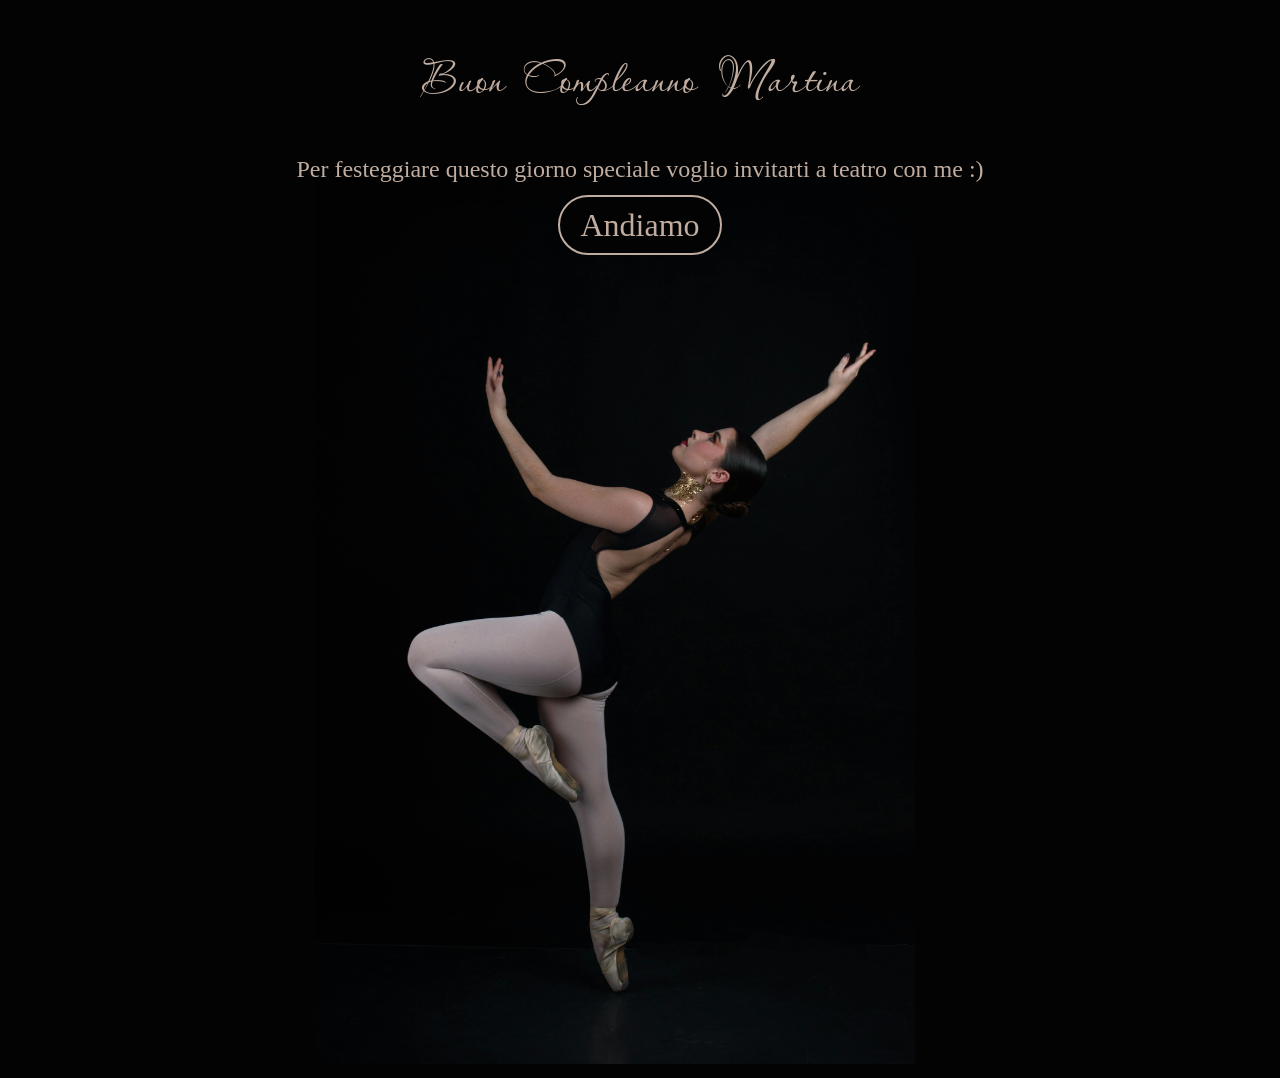
==== index.html @ 296851a5 "create form" ====
<!DOCTYPE html>
<html lang="en">
<head>
    <meta charset="UTF-8">
    <meta name="viewport" content="width=device-width, initial-scale=1.0">
    <title>Buon Compleanno</title>

    <link rel="preconnect" href="https://fonts.googleapis.com">
    <link rel="preconnect" href="https://fonts.gstatic.com" crossorigin>
    <link href="https://fonts.googleapis.com/css2?family=Cause:wght@100..900&family=Passions+Conflict&display=swap" rel="stylesheet">

    <script src="scripts.js"></script>

    <link rel="stylesheet" href="styles.css">
</head>
<body>

    <!-- Transition overlay -->
    <div class="page-transition"></div>

    <main>
        <h1>Buon Compleanno Martina</h1>
        <p>
            Per festeggiare questo giorno speciale
            voglio invitarti a teatro con me :)
        </p>

        <a href="ticket.html" class="andiamo-btn nav-link">
            Andiamo
        </a>
    </main>

    <img
        src="./assets/ballerina-solo.jpg"
        alt="Ballerina Solo"
        class="ballerina"
    >

</body>

</html>
---- styles.css ----
:root {
    --background-color: #030303;
    --text-color: #c0ada0;

    --font-cursive: "Passions Conflict", cursive;
    --font-regular: "Cause", cursive;
}

* {
    box-sizing: border-box;
    color: var(--text-color);
}

body {
    background-color: var(--background-color);
    color: var(--text-color);
    text-align: center;
    font-optical-sizing: auto;
    font-family: var(--font-regular);
    font-weight: 200;
    font-size: 1.5rem;

    animation: pageFadeIn 0.7s ease;
}

h1 {
    font-family: var(--font-cursive);
    font-size: 4rem;
    font-weight: 400;
}

h2 {
    font-family: var(--font-cursive);
    font-size: 3.5rem;
    font-weight: 400;
}

a {
    text-decoration: none;
    margin-top: 50px;
}

main {
    max-width: 80%;
    margin: 0 auto;
}

.andiamo-btn {
    cursor: pointer;
    background-color: var(--background-color);
    color: var(--text-color);
    
    font-optical-sizing: auto;
    font-family: var(--font-regular);
    font-weight: 200;
    font-size: 2rem;
    
    border: 2px solid var(--text-color);
    border-radius: 50px;
    margin-top: 50px;
    padding: 10px 20px;
}

.andiamo-btn:hover {box-shadow: 0 0 20px 3px var(--text-color);}
.andiamo-btn:active {box-shadow: 0 0 20px 3px var(--text-color); transform: scale(0.95);}
.andiamo-btn:focus {outline: none; box-shadow: 0 0 20px 3px var(--text-color);}

.ballerina {
    width: 100%;
    max-width: 600px;
    margin-top: -80px;
    margin-left: -50px;
    position: relative;
    z-index: -1;
}

.ticket-slider {
    position: relative;
    display: flex;
    gap: 5px;   
    width: 100%;
    max-width: 700px;
    margin: 0 auto;
    overflow: hidden;
}

.slider-track {
    display: flex;
    transition: transform 0.6s ease;
}

.ticket-card {
    min-width: 100%;
    padding: 10px 10px;
    border-radius: 30px;

    background: rgba(255,255,255,0.15);
    backdrop-filter: blur(20px);

    box-shadow:
        0 10px 40px rgba(0,0,0,0.15);

    text-align: center;

    color: white;
}

.ticket-card h3 {
    font-size: 2rem;
    margin-bottom: 20px;
}

.ticket-card p {
    font-size: 1.2rem;
    line-height: 1.6;
}

.ticket-card img {
    width: 100%;
    border-radius: 20px;
}

.slider-btn {
    position: absolute;
    top: 50%;
    transform: translateY(-50%);

    width: 55px;
    height: 55px;

    border: none;
    border-radius: 50%;

    background: rgba(255,255,255,0.2);
    backdrop-filter: blur(10px);

    color: white;
    font-size: 2rem;

    cursor: pointer;

    z-index: 10;

    transition: 0.3s ease;
}

.slider-btn:hover {
    background: rgba(255,255,255,0.35);
    transform: translateY(-50%) scale(1.1);
}

.prev {
    left: 15px;
}

.next {
    right: 15px;
}

.ticket-form-wrapper {
    display: flex;
    justify-content: center;
    margin-top: 60px;
    padding: 20px;
}

.theatre-ticket {
    display: flex;
    width: 100%;
    max-width: 850px;

    background:
        linear-gradient(
            135deg,
            rgba(255,255,255,0.12),
            rgba(255,255,255,0.05)
        );

    border: 2px dashed rgba(255,255,255,0.2);

    border-radius: 30px;

    overflow: hidden;

    backdrop-filter: blur(20px);

    box-shadow:
        0 20px 60px rgba(0,0,0,0.4);
}

/* LEFT SIDE */

.ticket-left {
    flex: 1;
    padding: 50px;
    text-align: left;
}

.ticket-label {
    letter-spacing: 4px;
    text-transform: uppercase;
    opacity: 0.6;
    margin-bottom: 10px;
}

.ticket-title {
    font-family: var(--font-cursive);
    font-size: 4rem;
    font-weight: 400;

    margin-bottom: 40px;
}

.ticket-field {
    display: flex;
    flex-direction: column;
    margin-bottom: 30px;
}

.ticket-field label {
    margin-bottom: 10px;
    font-size: 1rem;
    opacity: 0.7;
}

.ticket-field select {
    background: rgba(255,255,255,0.08);

    border: 1px solid rgba(255,255,255,0.15);

    border-radius: 15px;

    padding: 15px;

    color: white;

    font-family: var(--font-regular);
    font-size: 1rem;

    outline: none;
}

.ticket-field select option {
    background: #111;
}

.ticket-submit {
    margin-top: 20px;

    padding: 15px 30px;

    border: none;
    border-radius: 50px;

    background: var(--text-color);
    color: black;

    font-size: 1rem;
    font-weight: 600;

    cursor: pointer;

    transition: 0.3s ease;
}

.ticket-submit:hover {
    transform: scale(1.05);

    box-shadow:
        0 0 25px rgba(255,255,255,0.3);
}

.confirmed-ticket {
    max-width: 600px;
    margin: 50px auto;
    padding: 40px;

    border-radius: 30px;

    background: rgba(255,255,255,0.12);
    backdrop-filter: blur(20px);

    border: 2px dashed rgba(255,255,255,0.2);

    text-align: center;

    box-shadow: 0 20px 60px rgba(0,0,0,0.4);
}

.confirmed-ticket h2 {
    font-size: 3rem;
    margin: 20px 0;
}

.ticket-info p {
    opacity: 0.6;
    letter-spacing: 2px;
}

.ticket-info span {
    font-size: 1.5rem;
    display: block;
    margin-top: 10px;
}

/* RIGHT SIDE */

.ticket-right {
    width: 180px;

    border-left:
        2px dashed rgba(255,255,255,0.2);

    display: flex;
    flex-direction: column;
    justify-content: center;
    align-items: center;

    gap: 40px;

    background:
        rgba(255,255,255,0.03);
}

.ticket-stub {
    text-align: center;
}

.ticket-stub p {
    font-size: 0.8rem;
    opacity: 0.5;
    margin-bottom: 5px;
}

.ticket-stub span {
    font-size: 2rem;
    font-weight: 700;
}

/* MOBILE */

@media (max-width: 768px) {

    .theatre-ticket {
        flex-direction: column;
    }

    .ticket-right {
        width: 100%;
        flex-direction: row;

        padding: 30px;

        border-left: none;
        border-top:
            2px dashed rgba(255,255,255,0.2);
    }

    .ticket-left {
        padding: 35px;
    }

    .ticket-title {
        font-size: 3rem;
    }
}

/* Transition overlay */
.page-transition {
    position: fixed;
    inset: 0;
    background: var(--background-color);
    opacity: 0;
    pointer-events: none;
    z-index: 9999;
    backdrop-filter: blur(10px);
}

/* Flash effect */
.page-transition.highlight {
    animation: highlightFlash 0.5s forwards;
}

/* Fade effect */
.page-transition.fade-out {
    animation: fadeOut 0.7s forwards;
}

@keyframes highlightFlash {
    0% {
        opacity: 0;
    }

    30% {
        opacity: 0.8;
        background: #444;
    }

    100% {
        opacity: 0;
    }
}

@keyframes fadeOut {
    from {
        opacity: 0;
    }

    to {
        opacity: 1;
    }
}

@keyframes pageFadeIn {
    from {
        opacity: 0;
        transform: translateY(10px);
        filter: blur(4px);
    }

    to {
        opacity: 1;
        transform: translateY(0);
        filter: blur(0);
    }
}
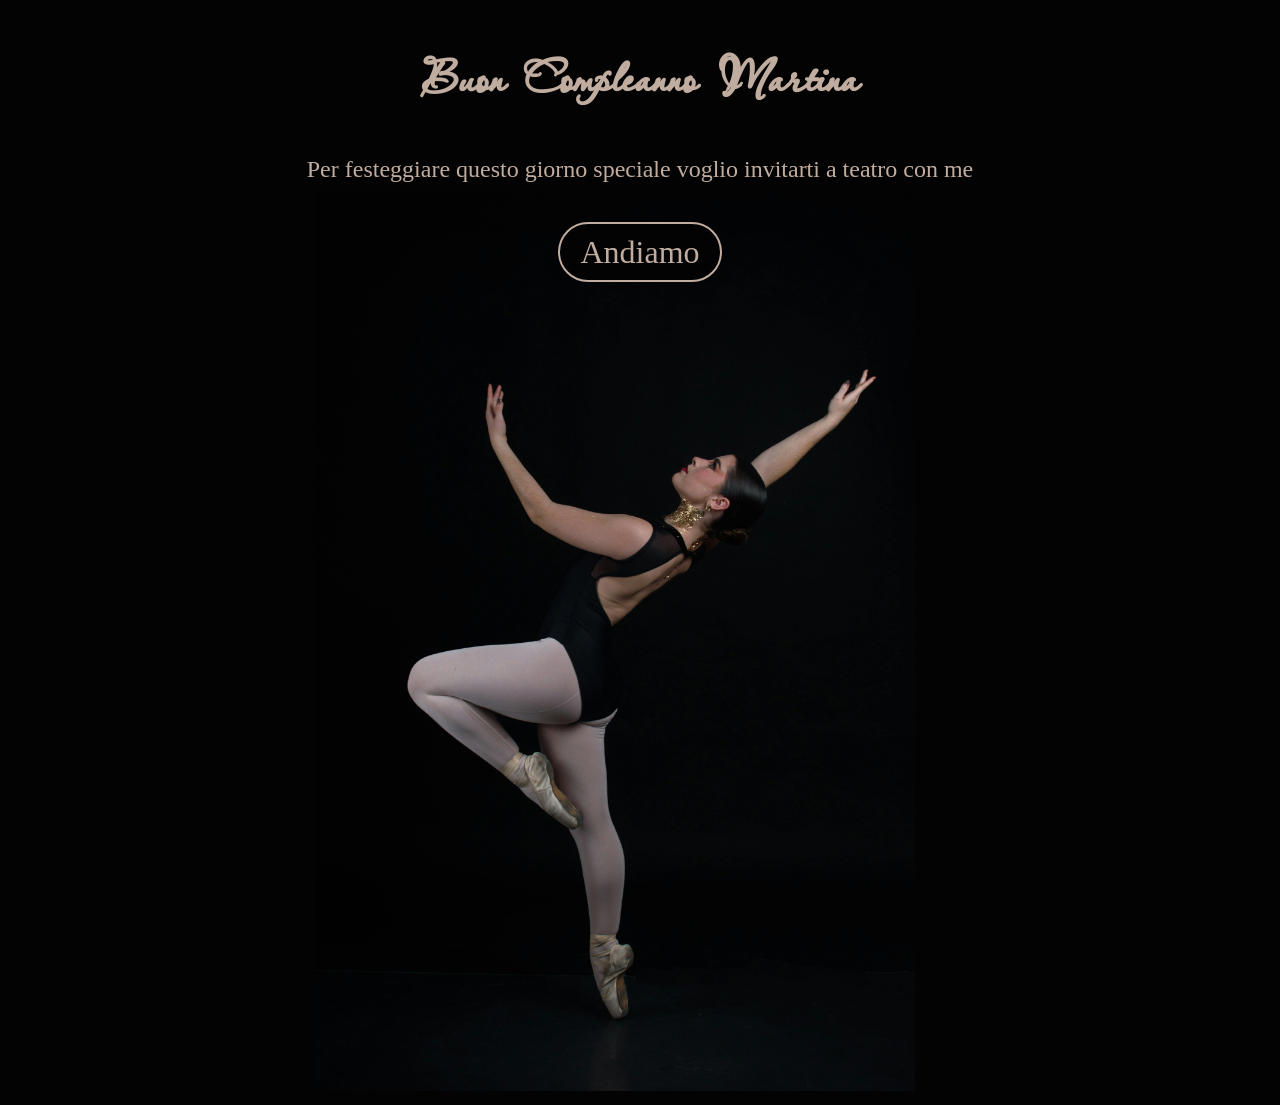
==== commit 88cd8b3e: "Fix UI" ====
--- a/index.html
+++ b/index.html
@@ -1,41 +1,39 @@
-<!DOCTYPE html>
+<!doctype html>
 <html lang="en">
-<head>
-    <meta charset="UTF-8">
-    <meta name="viewport" content="width=device-width, initial-scale=1.0">
+  <head>
+    <meta charset="UTF-8" />
+    <meta name="viewport" content="width=device-width, initial-scale=1.0" />
     <title>Buon Compleanno</title>
 
-    <link rel="preconnect" href="https://fonts.googleapis.com">
-    <link rel="preconnect" href="https://fonts.gstatic.com" crossorigin>
-    <link href="https://fonts.googleapis.com/css2?family=Cause:wght@100..900&family=Passions+Conflict&display=swap" rel="stylesheet">
+    <link rel="preconnect" href="https://fonts.googleapis.com" />
+    <link rel="preconnect" href="https://fonts.gstatic.com" crossorigin />
+    <link
+      href="https://fonts.googleapis.com/css2?family=Cause:wght@100..900&family=Passions+Conflict&display=swap"
+      rel="stylesheet"
+    />
 
     <script src="scripts.js"></script>
 
-    <link rel="stylesheet" href="styles.css">
-</head>
-<body>
-
+    <link rel="stylesheet" href="styles.css" />
+  </head>
+  <body>
     <!-- Transition overlay -->
     <div class="page-transition"></div>
 
     <main>
-        <h1>Buon Compleanno Martina</h1>
-        <p>
-            Per festeggiare questo giorno speciale
-            voglio invitarti a teatro con me :)
-        </p>
+      <h1>Buon Compleanno Martina</h1>
+      <p>
+        Per festeggiare questo giorno speciale voglio invitarti a teatro con me
+      </p>
 
-        <a href="ticket.html" class="andiamo-btn nav-link">
-            Andiamo
-        </a>
+      <br />
+      <a href="ticket.html" class="andiamo-btn nav-link"> Andiamo </a>
     </main>
 
     <img
-        src="./assets/ballerina-solo.jpg"
-        alt="Ballerina Solo"
-        class="ballerina"
-    >
-
-</body>
-
-</html>+      src="./assets/ballerina-solo.jpg"
+      alt="Ballerina Solo"
+      class="ballerina"
+    />
+  </body>
+</html>
--- a/styles.css
+++ b/styles.css
@@ -8,17 +8,17 @@
 
 * {
     box-sizing: border-box;
+
+}
+
+body {
     color: var(--text-color);
-}
-
-body {
-    background-color: var(--background-color);
-    color: var(--text-color);
-    text-align: center;
     font-optical-sizing: auto;
     font-family: var(--font-regular);
     font-weight: 200;
     font-size: 1.5rem;
+    background-color: var(--background-color);
+    text-align: center;
 
     animation: pageFadeIn 0.7s ease;
 }
@@ -26,44 +26,62 @@
 h1 {
     font-family: var(--font-cursive);
     font-size: 4rem;
-    font-weight: 400;
 }
 
 h2 {
     font-family: var(--font-cursive);
     font-size: 3.5rem;
-    font-weight: 400;
 }
 
 a {
     text-decoration: none;
-    margin-top: 50px;
+    color: var(--text-color);
 }
 
 main {
-    max-width: 80%;
+    max-width: 90%;
     margin: 0 auto;
 }
 
 .andiamo-btn {
     cursor: pointer;
     background-color: var(--background-color);
-    color: var(--text-color);
-    
-    font-optical-sizing: auto;
-    font-family: var(--font-regular);
+
     font-weight: 200;
     font-size: 2rem;
-    
+
     border: 2px solid var(--text-color);
     border-radius: 50px;
-    margin-top: 50px;
+    margin-top: 300px;
     padding: 10px 20px;
 }
 
-.andiamo-btn:hover {box-shadow: 0 0 20px 3px var(--text-color);}
-.andiamo-btn:active {box-shadow: 0 0 20px 3px var(--text-color); transform: scale(0.95);}
-.andiamo-btn:focus {outline: none; box-shadow: 0 0 20px 3px var(--text-color);}
+.andiamo-btn:hover {
+    box-shadow: 0 0 20px 3px var(--text-color);
+}
+
+.andiamo-btn:active {
+    box-shadow: 0 0 20px 3px var(--text-color);
+    transform: scale(0.95);
+}
+
+.andiamo-btn:focus {
+    outline: none;
+    box-shadow: 0 0 20px 3px var(--text-color);
+}
+
+#modifica {
+    background-color: transparent;
+    border: none;
+    color: var(--text-color);
+    font-size: 1.1rem;
+    margin-top: 20px;
+    margin-bottom: 50px;
+}
+
+#modifica:hover {
+    font-weight: 900;
+}
 
 .ballerina {
     width: 100%;
@@ -76,8 +94,6 @@
 
 .ticket-slider {
     position: relative;
-    display: flex;
-    gap: 5px;   
     width: 100%;
     max-width: 700px;
     margin: 0 auto;
@@ -94,11 +110,11 @@
     padding: 10px 10px;
     border-radius: 30px;
 
-    background: rgba(255,255,255,0.15);
+    background: rgba(255, 255, 255, 0.15);
     backdrop-filter: blur(20px);
 
     box-shadow:
-        0 10px 40px rgba(0,0,0,0.15);
+        0 10px 40px rgba(0, 0, 0, 0.15);
 
     text-align: center;
 
@@ -131,7 +147,7 @@
     border: none;
     border-radius: 50%;
 
-    background: rgba(255,255,255,0.2);
+    background: rgba(255, 255, 255, 0.2);
     backdrop-filter: blur(10px);
 
     color: white;
@@ -145,7 +161,7 @@
 }
 
 .slider-btn:hover {
-    background: rgba(255,255,255,0.35);
+    background: rgba(255, 255, 255, 0.35);
     transform: translateY(-50%) scale(1.1);
 }
 
@@ -160,23 +176,21 @@
 .ticket-form-wrapper {
     display: flex;
     justify-content: center;
-    margin-top: 60px;
-    padding: 20px;
+    padding-top: 0;
 }
 
 .theatre-ticket {
     display: flex;
     width: 100%;
-    max-width: 850px;
+    max-width: 600px;
+    margin: 0 auto;
 
     background:
-        linear-gradient(
-            135deg,
-            rgba(255,255,255,0.12),
-            rgba(255,255,255,0.05)
-        );
-
-    border: 2px dashed rgba(255,255,255,0.2);
+        linear-gradient(135deg,
+            rgba(255, 255, 255, 0.12),
+            rgba(255, 255, 255, 0.05));
+
+    border: 2px dashed var(--text-color);
 
     border-radius: 30px;
 
@@ -185,7 +199,157 @@
     backdrop-filter: blur(20px);
 
     box-shadow:
-        0 20px 60px rgba(0,0,0,0.4);
+        0 20px 60px rgba(0, 0, 0, 0.4);
+}
+
+.ticket-wrapper {
+    margin-top: 50px;
+    margin-bottom: 0;
+    position: relative;
+    display: flex;
+    align-items: center;
+    justify-content: center;
+    background:
+        rgba(255, 255, 255, 0.03);
+    font-family: "Oswald", sans-serif;
+}
+
+.ticket-wrapper .title {
+    font-family: "Oswald", sans-serif;
+}
+
+
+.ticket {
+    position: relative;
+    width: 600px;
+    height: 260px;
+    background:
+        rgba(255, 255, 255, 0.03);
+    border: 2px solid var(--text-color);
+    border-bottom: 2px dashed var(--text-color);
+    border-radius: 18px;
+    color: #f2d08b;
+    overflow: visible;
+}
+
+.circle {
+    position: absolute;
+    width: 40px;
+    height: 40px;
+    border-radius: 50%;
+    background-color: var(--background-color);
+    border: 3px solid var(--text-color);
+
+    z-index: 9999;
+}
+
+.inner-b {
+    background-color: var(--background-color);
+    position: absolute;
+    top: 5px;
+    left: 2px;
+    width: 50px;
+    height: 50px;
+    border-radius: 50%;
+    border: 3px solid white;
+    z-index: 10;
+}
+
+.top-left {
+    top: -2px;
+    left: -2px;
+    translate: -50% -50%;
+    clip-path: inset(50% 0 0 50%);
+}
+
+.bottom-left {
+    top: calc(100% + 2px);
+    left: -2px;
+    translate: -50% -50%;
+    clip-path: inset(0 0 50% 50%);
+}
+
+.top-right {
+    top: -2px;
+    left: calc(100% + 2px);
+    translate: -50% -50%;
+    clip-path: inset(50% 50% 0 0);
+}
+
+.bottom-right {
+    top: calc(100% + 2px);
+    left: calc(100% + 2px);
+    translate: -50% -50%;
+    clip-path: inset(0 50% 50% 0);
+}
+
+.inner {
+    position: absolute;
+    inset: 14px;
+    display: flex;
+    align-items: center;
+    justify-content: space-between;
+    padding: 0 22px;
+}
+
+.stars {
+    width: 70px;
+    display: flex;
+    flex-direction: column;
+    gap: 16px;
+    align-items: center;
+}
+
+.star {
+    color: #d5a253;
+    font-size: 34px;
+    line-height: 1;
+}
+
+.center {
+    flex: 1;
+    text-align: center;
+    color: #fff;
+}
+
+.small-text {
+    font-size: 24px;
+    letter-spacing: 6px;
+    font-weight: 300;
+    line-height: 1;
+}
+
+.title {
+    font-size: 92px;
+    line-height: 0.95;
+    margin: 10px 0;
+    font-weight: 700;
+    color: #d5a253;
+    letter-spacing: 4px;
+    text-shadow: 0 0 1px #000;
+}
+
+@media (max-width: 700px) {
+    .ticket {
+        width: 92vw;
+        height: 42vw;
+    }
+
+    .title {
+        font-size: 14vw;
+    }
+
+    .small-text {
+        font-size: 3.5vw;
+    }
+
+    .star {
+        font-size: 5vw;
+    }
+
+    .stars {
+        width: 12vw;
+    }
 }
 
 /* LEFT SIDE */
@@ -200,15 +364,7 @@
     letter-spacing: 4px;
     text-transform: uppercase;
     opacity: 0.6;
-    margin-bottom: 10px;
-}
-
-.ticket-title {
-    font-family: var(--font-cursive);
-    font-size: 4rem;
-    font-weight: 400;
-
-    margin-bottom: 40px;
+    margin: 30px auto;
 }
 
 .ticket-field {
@@ -224,9 +380,9 @@
 }
 
 .ticket-field select {
-    background: rgba(255,255,255,0.08);
-
-    border: 1px solid rgba(255,255,255,0.15);
+    background: rgba(255, 255, 255, 0.08);
+
+    border: 1px solid rgba(255, 255, 255, 0.15);
 
     border-radius: 15px;
 
@@ -267,40 +423,29 @@
     transform: scale(1.05);
 
     box-shadow:
-        0 0 25px rgba(255,255,255,0.3);
-}
-
-.confirmed-ticket {
-    max-width: 600px;
-    margin: 50px auto;
-    padding: 40px;
-
-    border-radius: 30px;
-
-    background: rgba(255,255,255,0.12);
-    backdrop-filter: blur(20px);
-
-    border: 2px dashed rgba(255,255,255,0.2);
-
-    text-align: center;
-
-    box-shadow: 0 20px 60px rgba(0,0,0,0.4);
-}
-
-.confirmed-ticket h2 {
-    font-size: 3rem;
-    margin: 20px 0;
+        0 0 25px rgba(255, 255, 255, 0.3);
 }
 
 .ticket-info p {
     opacity: 0.6;
     letter-spacing: 2px;
+    font-family: var(--font-regular);
+}
+
+#conf-show {
+    text-transform: capitalize;
+    font-size: 5rem;
+    margin: 0 auto;
+
+    font-family: var(--font-cursive);
+    font-weight: 200;
 }
 
 .ticket-info span {
     font-size: 1.5rem;
     display: block;
     margin-top: 10px;
+    font-family: var(--font-regular);
 }
 
 /* RIGHT SIDE */
@@ -309,7 +454,7 @@
     width: 180px;
 
     border-left:
-        2px dashed rgba(255,255,255,0.2);
+        2px dashed rgba(255, 255, 255, 0.2);
 
     display: flex;
     flex-direction: column;
@@ -319,22 +464,25 @@
     gap: 40px;
 
     background:
-        rgba(255,255,255,0.03);
+        rgba(255, 255, 255, 0.03);
 }
 
 .ticket-stub {
     text-align: center;
+    font-family: var(--font-regular);
 }
 
 .ticket-stub p {
     font-size: 0.8rem;
     opacity: 0.5;
     margin-bottom: 5px;
+    font-family: var(--font-regular);
 }
 
 .ticket-stub span {
     font-size: 2rem;
     font-weight: 700;
+    font-family: var(--font-regular);
 }
 
 /* MOBILE */
@@ -353,15 +501,11 @@
 
         border-left: none;
         border-top:
-            2px dashed rgba(255,255,255,0.2);
+            2px dashed rgba(255, 255, 255, 0.2);
     }
 
     .ticket-left {
         padding: 35px;
-    }
-
-    .ticket-title {
-        font-size: 3rem;
     }
 }
 
